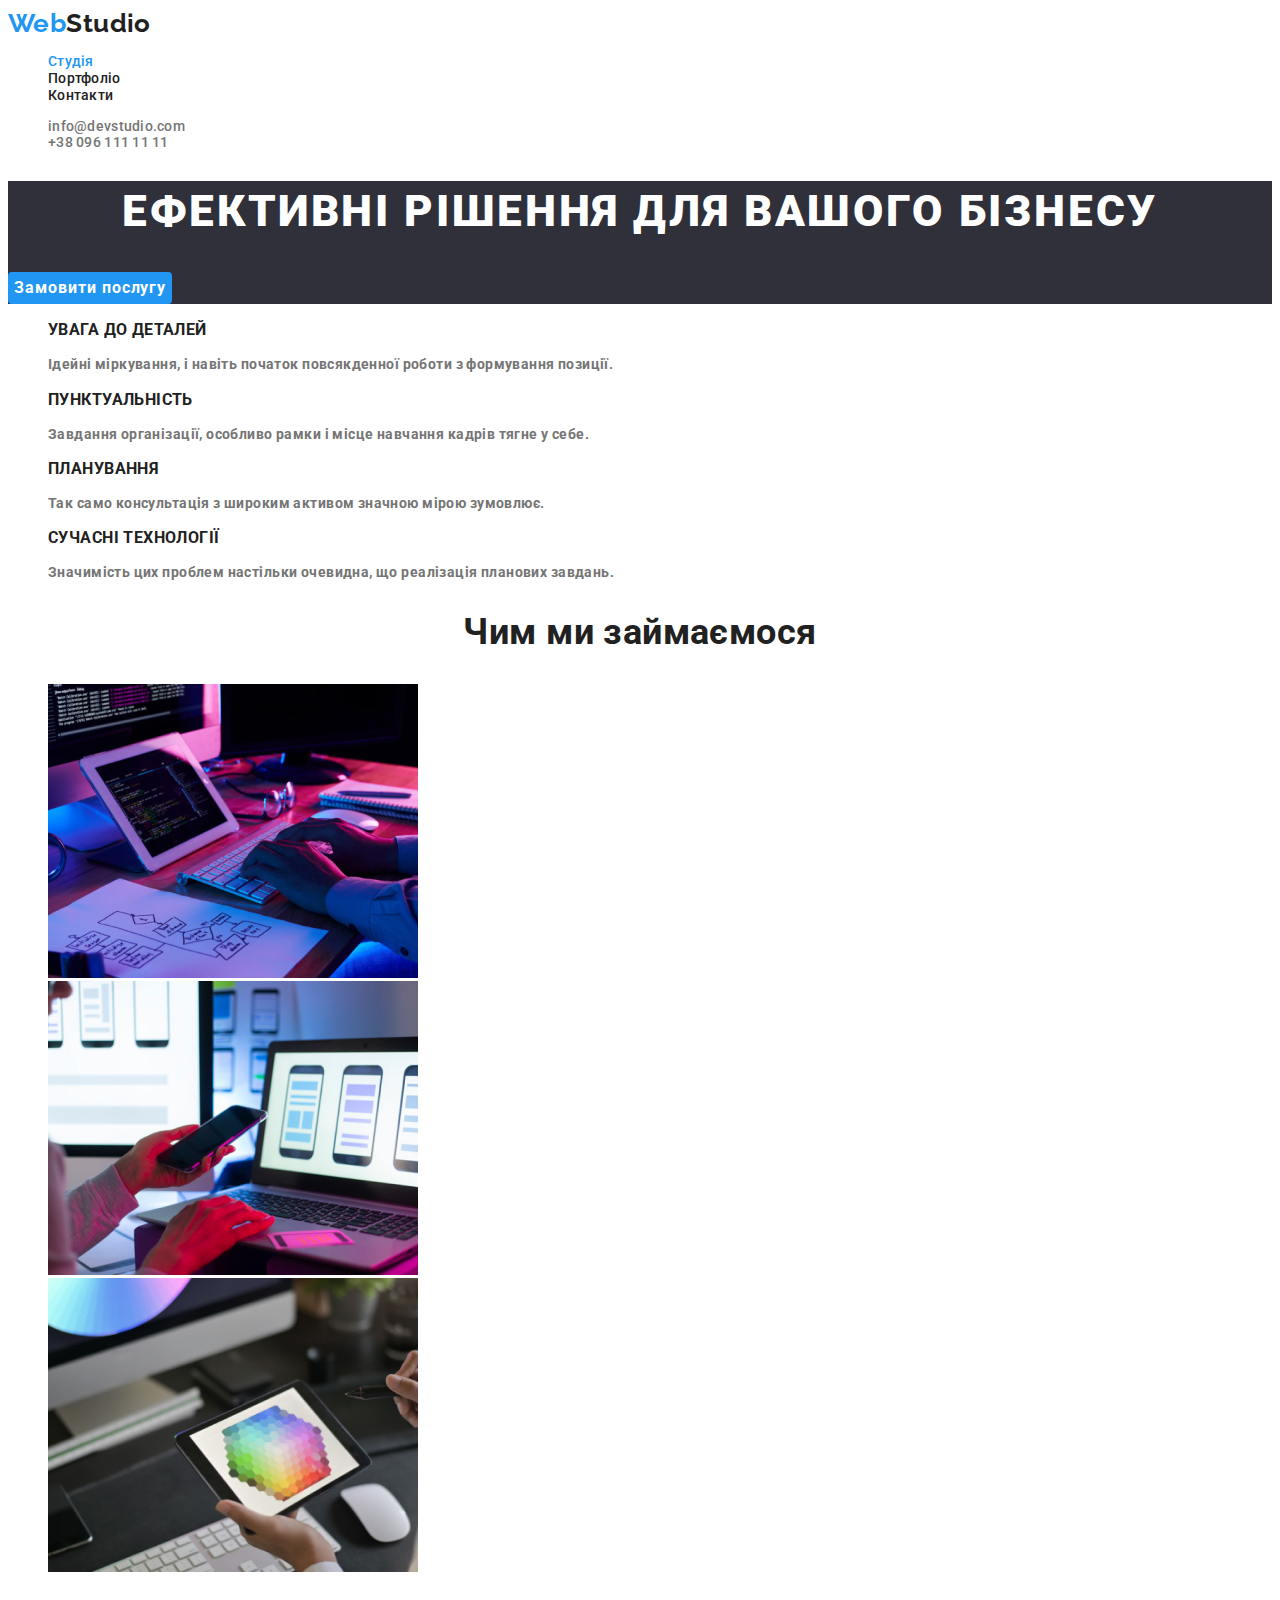
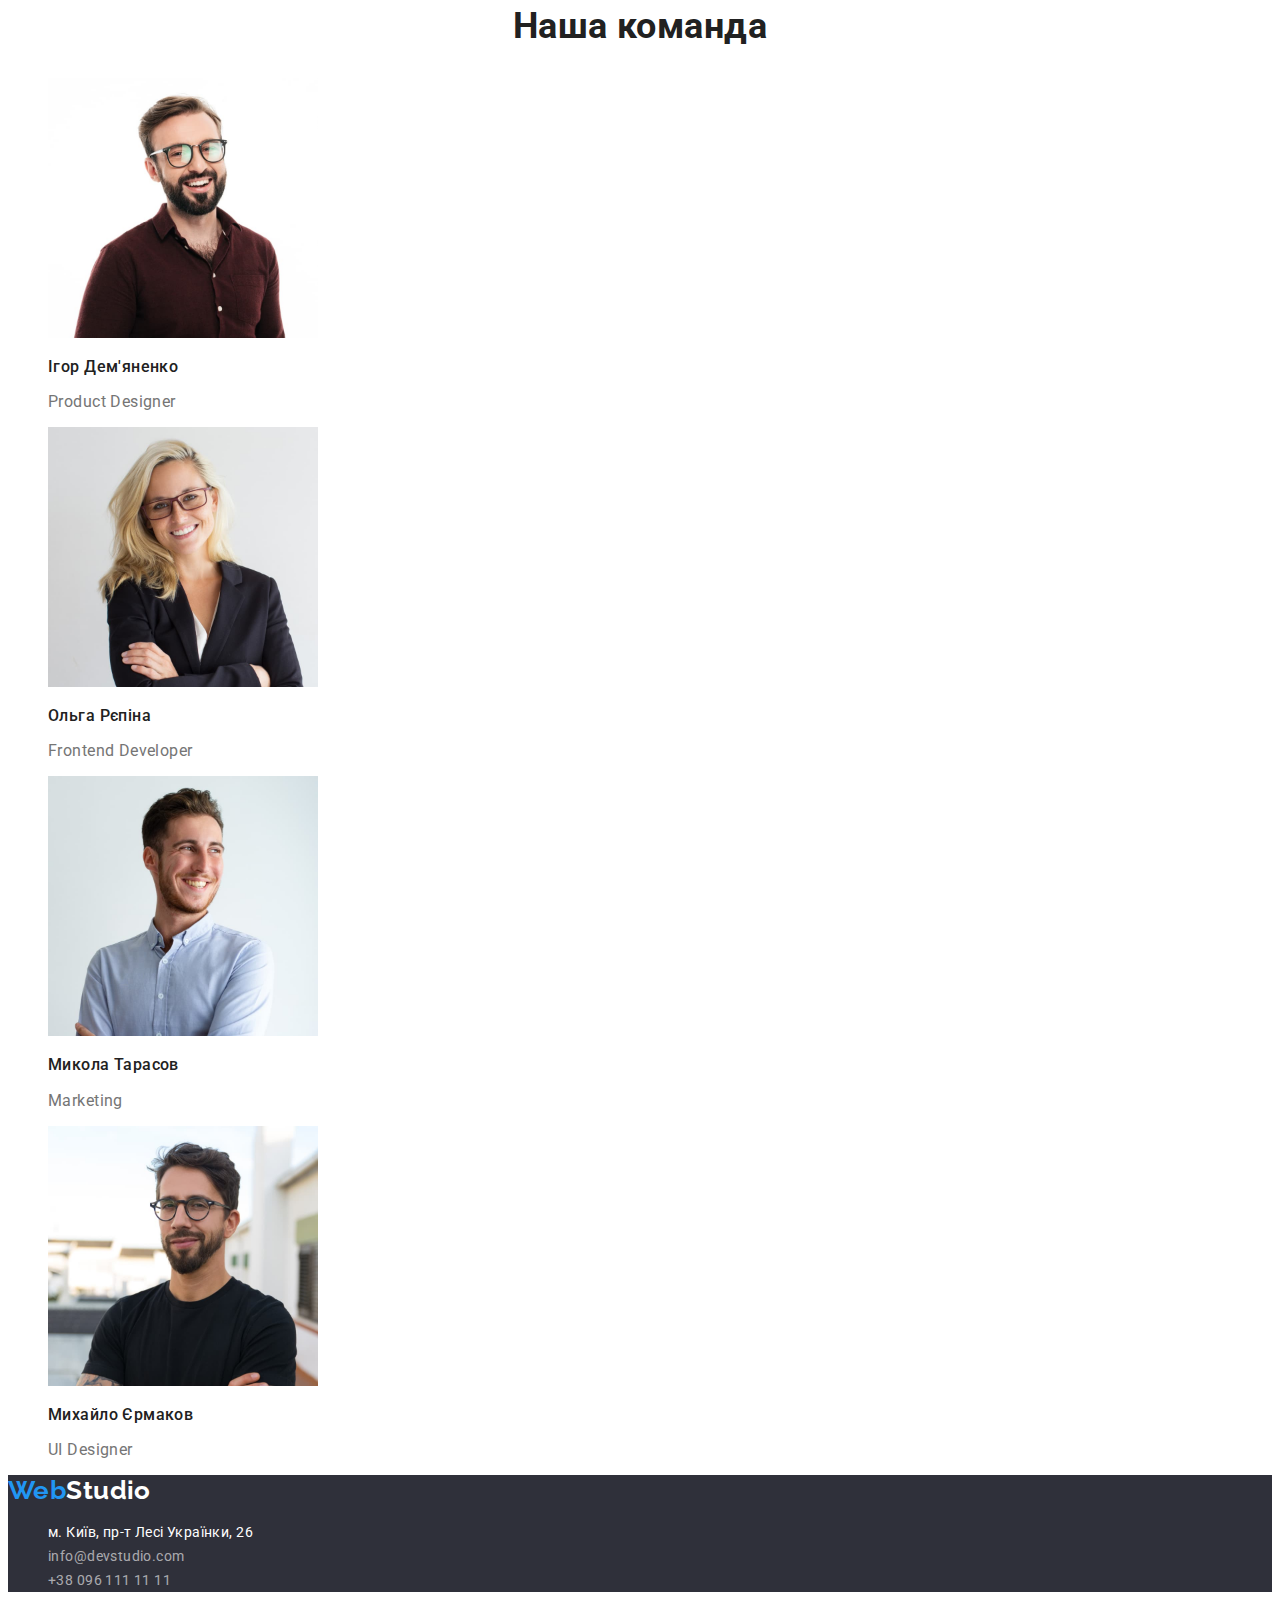
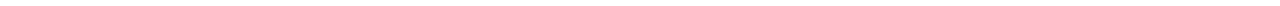
==== index.html @ c514490f "Added files" ====
<!DOCTYPE html>
<html lang="uk">
  <head>
    <meta charset="UTF-8" />
    <meta http-equiv="X-UA-Compatible" content="IE=edge" />
    <meta name="viewport" content="width=device-width, initial-scale=1.0" />
    <title>WebStudio</title>
    <link
      href="https://fonts.googleapis.com/css2?family=Raleway:wght@700&family=Roboto:wght@400;500;700;900&display=swap"
      rel="stylesheet"
    />
    <link rel="stylesheet" href="./css/styles.css" />
  </head>
  <body>
    <header class="page-header">
      <nav>
        <a href="/" class="logo"><span>Web</span>Studio</a>
        <ul class="nav-list list">
          <li><a href="./index.html" class="link current">Студія</a></li>
          <li><a href="./portfolio.html" class="link">Портфоліо</a></li>
          <li><a href="" class="link">Контакти</a></li>
        </ul>
      </nav>
      <ul class="contacts-list list">
        <li>
          <a href="mailto:info@devstudio.com" class="link"
            >info@devstudio.com</a
          >
        </li>
        <li><a href="tel:+380961111111" class="link">+38 096 111 11 11</a></li>
      </ul>
    </header>
    <main>
      <section class="hero">
        <h1 class="heading">Ефективні рішення для вашого бізнесу</h1>
        <button type="button" class="primary-button">Замовити послугу</button>
      </section>

      <section class="advantages">
        <h2 hidden>Переваги</h2>
        <ul class="list">
          <li>
            <h3 class="subtitle">УВАГА ДО ДЕТАЛЕЙ</h3>
            <p class="text">
              Ідейні міркування, і навіть початок повсякденної роботи з
              формування позиції.
            </p>
          </li>
          <li>
            <h3 class="subtitle">ПУНКТУАЛЬНІСТЬ</h3>
            <p class="text">
              Завдання організації, особливо рамки і місце навчання кадрів тягне
              у себе.
            </p>
          </li>
          <li>
            <h3 class="subtitle">ПЛАНУВАННЯ</h3>
            <p class="text">
              Так само консультація з широким активом значною мірою зумовлює.
            </p>
          </li>
          <li>
            <h3 class="subtitle">СУЧАСНІ ТЕХНОЛОГІЇ</h3>
            <p class="text">
              Значимість цих проблем настільки очевидна, що реалізація планових
              завдань.
            </p>
          </li>
        </ul>
      </section>

      <section class="work">
        <h2>Чим ми займаємося</h2>
        <ul class="list">
          <li>
            <img
              src="./images/box1.jpg"
              alt="Програмістб який працює"
              width="370"
            />
          </li>
          <li>
            <img
              src="./images/box2.jpg"
              alt="Розробник мобільного додатку"
              width="370"
            />
          </li>
          <li>
            <img
              src="./images/box3.jpg"
              alt="Дизайнер виберає кольори"
              width="370"
            />
          </li>
        </ul>
      </section>

      <section class="team">
        <h2>Наша команда</h2>
        <ul class="list">
          <li>
            <img src="images/img(1).jpg" alt="Чоловік" width="270" />
            <h3>Ігор Дем'яненко</h3>
            <p>Product Designer</p>
          </li>
          <li>
            <img src="images/img(2).jpg" alt="Жінка" width="270" />
            <h3>Ольга Рєпіна</h3>
            <p>Frontend Developer</p>
          </li>
          <li>
            <img src="images/img(3).jpg" alt="Чоловік" width="270" />
            <h3>Микола Тарасов</h3>
            <p>Marketing</p>
          </li>
          <li>
            <img src="images/img(4).jpg" alt="Чоловік" width="270" />
            <h3>Михайло Єрмаков</h3>
            <p>UI Designer</p>
          </li>
        </ul>
      </section>
    </main>

    <footer class="page-footer">
      <a href="/" class="logo"><span>Web</span>Studio</a>
      <address>
        <ul class="contacts list">
          <li>
            <a
              href="https://goo.gl/maps/9UR91L7CwCxcRUuD7"
              target="_blank"
              rel="noopener noreferrer nofollow"
              class="location"
              >м. Київ, пр-т Лесі Українки, 26</a
            >
          </li>
          <li><a href="mailto:info@devstudio.com">info@devstudio.com</a></li>
          <li><a href="tel:+380961111111">+38 096 111 11 11</a></li>
        </ul>
      </address>
    </footer>
  </body>
</html>
---- css/styles.css ----
:root {
    --accent-color: #2196F3;
    --title-color: #212121;
    --text-color: #757575;
    --white-text: #fff;
    --primary-background-color: #fff;
    --secondary-background-color: #F5F4FA;
    --dark-background-color: #2F303A;
}

body {
    font-family: 'Roboto', sans-serif;
    color: var(--text-color);
    font-size: 14px;
    letter-spacing: 0.03em;
}
a {
    text-decoration: none;
}
.list {
    list-style: none;
}

/* Header */
.logo {
    color: var(--title-color);
    font-family: 'Raleway', sans-serif;

    font-weight: 700;
    font-size: 26px;
    line-height: 1.2;
}
.logo span {
    color: var(--accent-color);
}
.page-header .link {
    font-weight: 500;
    line-height: 1.2;
    letter-spacing: 0.02em;
}
.page-header .link:hover,
.page-header .link:focus {
    color: var(--accent-color);
}
.nav-list .link{
    color: var(--title-color);
}
.nav-list .link.current {
    color: var(--accent-color);
}
.contacts-list .link{
    color: var(--text-color);
}

/* Section Hero */
.hero {
    background-color: var(--dark-background-color);
}
.hero .heading {
    color: var(--white-text);

    font-weight: 900;
    font-size: 44px;
    line-height: 1.4;

    text-align: center;
    letter-spacing: 0.06em;
    text-transform: uppercase;
}
.hero .primary-button {
    background-color: var(--accent-color);
    color: var(--white-text);
    font-family: inherit;
    border-radius: 4px;
    border: none;

    font-weight: 700;
    font-size: 16px;
    line-height: 1.9;
    text-align: center;
    letter-spacing: 0.06em;
}
.hero .primary-button:hover,
.hero .primary-button:focus {
    background-color: var(--secondary-background-color);
    color: var(--title-color);
    cursor: pointer;
}

/* Section Advantages */
.advantages {
    font-weight: 700;
    line-height: 1.2;
}
.advantages .subtitle{
    color: var(--title-color);
}

/* What do we do and Our team */
.work h2,
.team h2 {
    color: var(--title-color);

    font-weight: 700;
    font-size: 36px;
    line-height: 1.2;
    text-align: center;
}
.team h3 {
    color: var(--title-color);

    font-weight: 500;
    font-size: 16px;
    line-height: 1.2;
}
.team p {
    font-size: 16px;
    line-height: 1.2;
}

/* Footer */
.page-footer {
    background-color: var(--dark-background-color);
}
.page-footer .logo {
    color: var(--white-text);
}
.contacts a{
    color: rgba(255, 255, 255, 0.6);
    font-style: normal;

    line-height: 24px;
}
.contacts .location {
    color: var(--white-text);
}
.contacts a:hover,
.contacts a:focus{
    color: var(--accent-color);
}

/* Portfolio */
.filter-buttons .button {
    background-color: var(--secondary-background-color);
    color: var(--title-color);
    font-family: inherit;
    border: none;
    border-radius: 4px;

    font-weight: 500;
    font-size: 16px;
    line-height: 1.6;
    text-align: center;
    cursor: pointer;
}
.filter-buttons .button:hover,
.filter-buttons .butto:focus {
    background-color: var(--accent-color);
    color: var(--white-text);
    box-shadow: 0px 3px 1px rgba(0, 0, 0, 0.1), 0px 1px 2px rgba(0, 0, 0, 0.08), 0px 2px 2px rgba(0, 0, 0, 0.12);
}
.projects h2 {
    color: var(--title-color);

    font-weight: 700;
    font-size: 18px;
    line-height: 2;
    letter-spacing: 0.06em;
}
.projects p{
    font-size: 16px;
    line-height: 2;
}
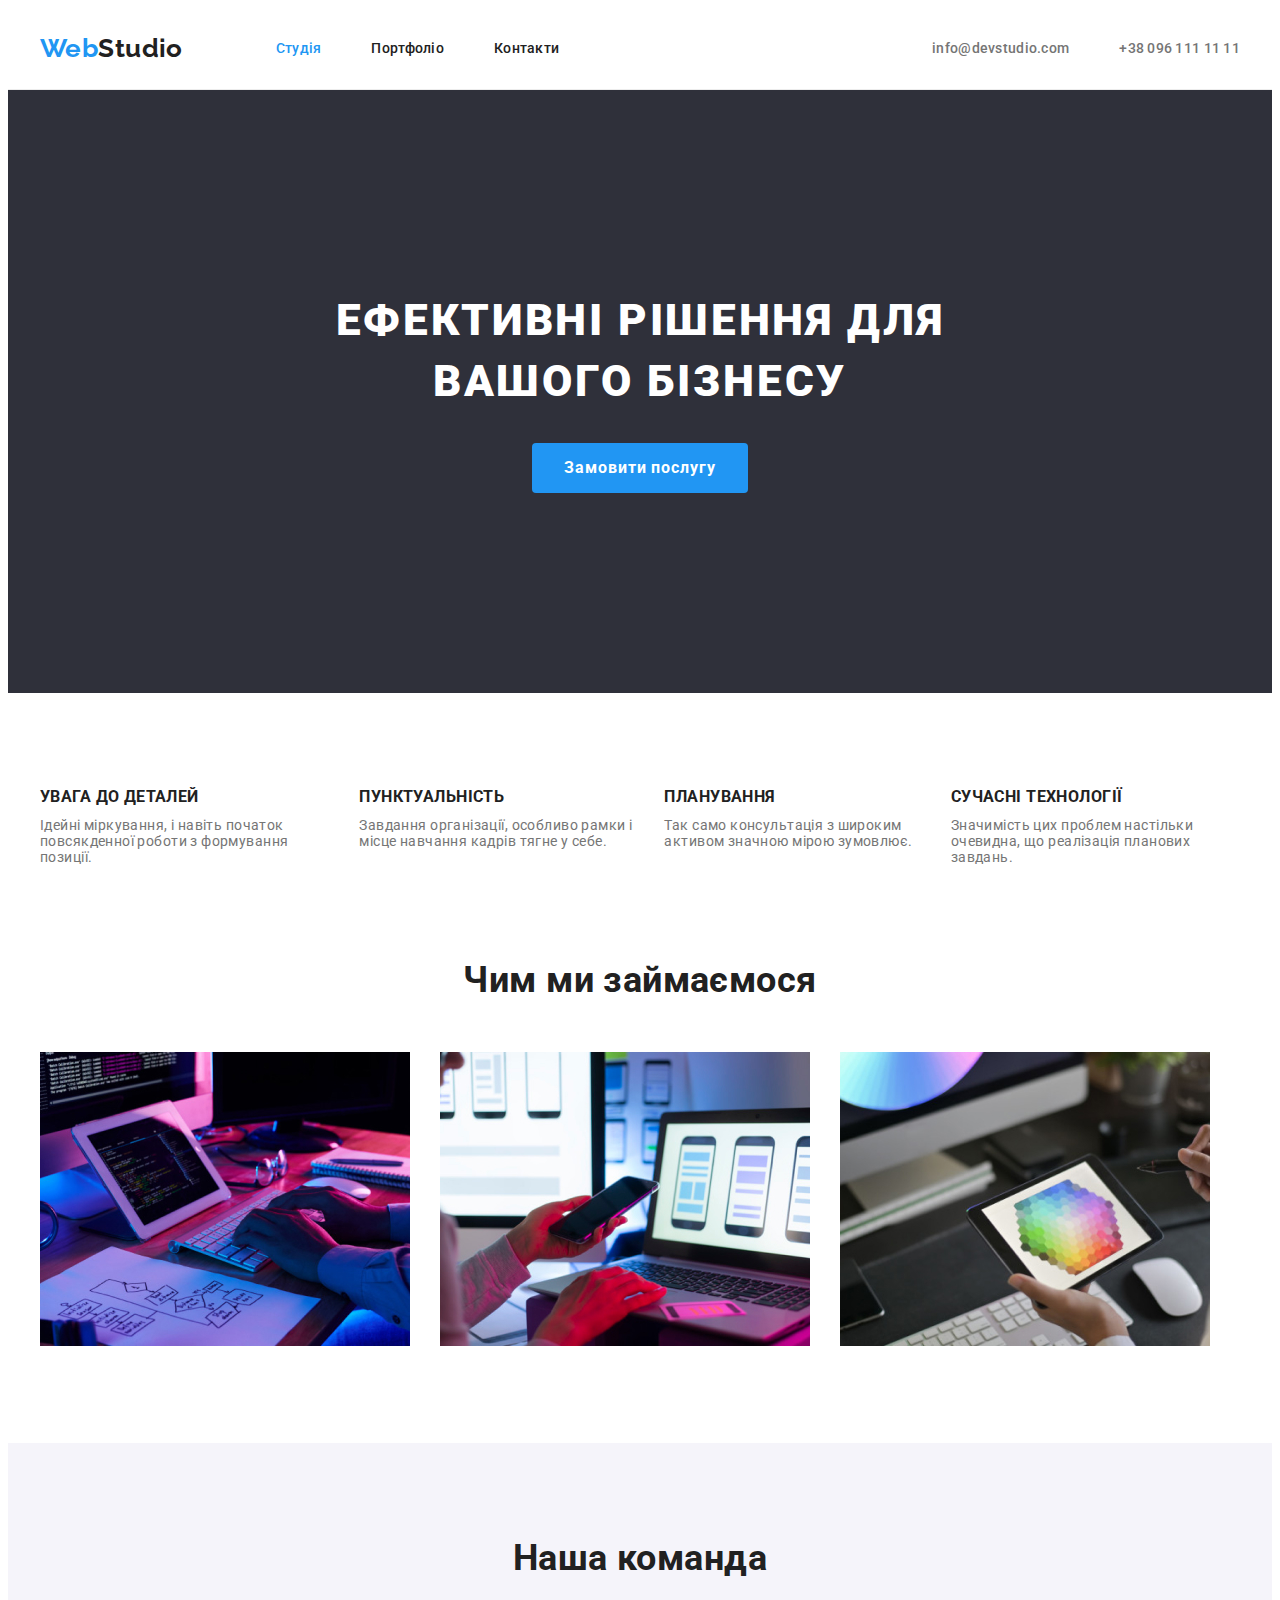
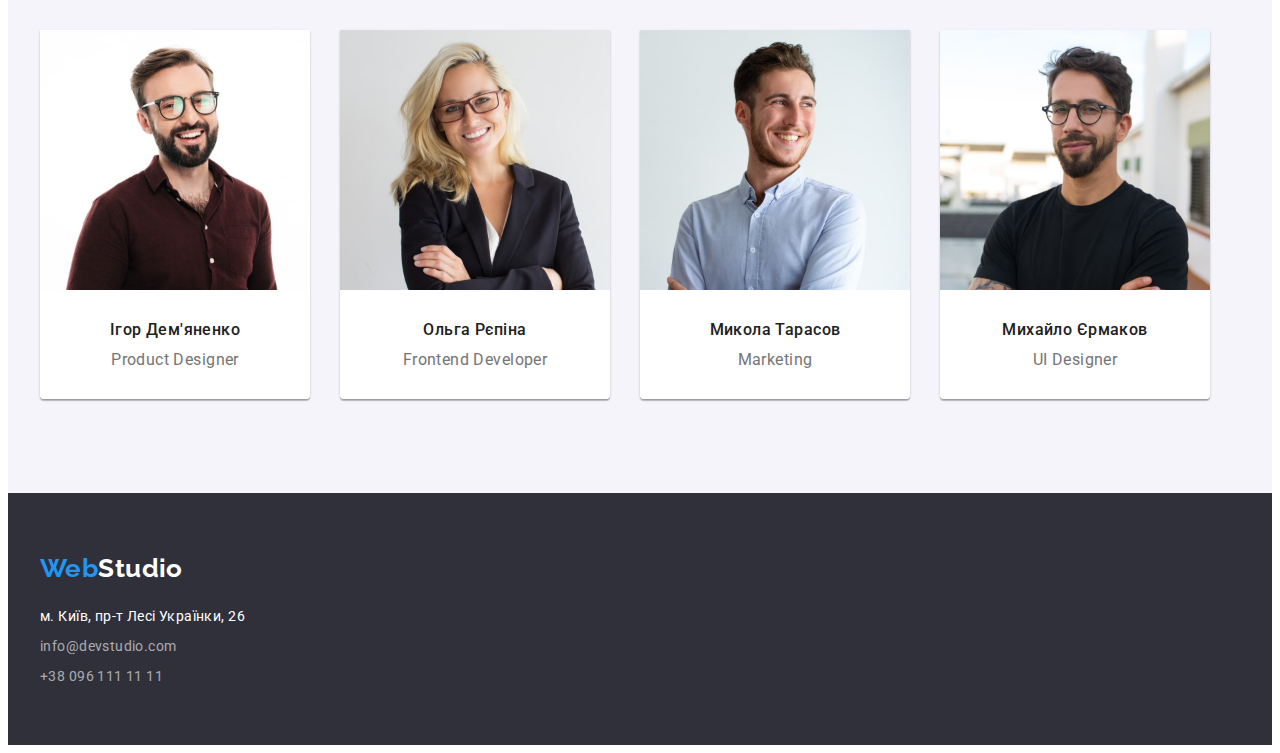
==== commit 984bee06: "Done homework week 3" ====
--- a/index.html
+++ b/index.html
@@ -9,57 +9,76 @@
       href="https://fonts.googleapis.com/css2?family=Raleway:wght@700&family=Roboto:wght@400;500;700;900&display=swap"
       rel="stylesheet"
     />
+    <link
+      rel="stylesheet"
+      href="https://cdnjs.cloudflare.com/ajax/libs/modern-normalize/1.1.0/modern-normalize.min.css"
+      integrity="sha512-wpPYUAdjBVSE4KJnH1VR1HeZfpl1ub8YT/NKx4PuQ5NmX2tKuGu6U/JRp5y+Y8XG2tV+wKQpNHVUX03MfMFn9Q=="
+      crossorigin="anonymous"
+      referrerpolicy="no-referrer"
+    />
     <link rel="stylesheet" href="./css/styles.css" />
   </head>
+
   <body>
+    <!-- Header -->
     <header class="page-header">
-      <nav>
-        <a href="/" class="logo"><span>Web</span>Studio</a>
-        <ul class="nav-list list">
-          <li><a href="./index.html" class="link current">Студія</a></li>
-          <li><a href="./portfolio.html" class="link">Портфоліо</a></li>
-          <li><a href="" class="link">Контакти</a></li>
+      <div class="container main-nav">
+        <nav class="secondary-nav">
+          <a href="/" class="logo"><span>Web</span>Studio</a>
+          <ul class="nav-list list">
+            <li class="item">
+              <a href="./index.html" class="link current">Студія</a>
+            </li>
+            <li class="item">
+              <a href="./portfolio.html" class="link">Портфоліо</a>
+            </li>
+            <li class="item"><a href="" class="link">Контакти</a></li>
+          </ul>
+        </nav>
+        <ul class="contacts-list list">
+          <li class="item">
+            <a href="mailto:info@devstudio.com" class="link"
+              >info@devstudio.com</a
+            >
+          </li>
+          <li class="item">
+            <a href="tel:+380961111111" class="link">+38 096 111 11 11</a>
+          </li>
         </ul>
-      </nav>
-      <ul class="contacts-list list">
-        <li>
-          <a href="mailto:info@devstudio.com" class="link"
-            >info@devstudio.com</a
-          >
-        </li>
-        <li><a href="tel:+380961111111" class="link">+38 096 111 11 11</a></li>
-      </ul>
+      </div>
     </header>
+
     <main>
+      <!-- Hero section -->
       <section class="hero">
         <h1 class="heading">Ефективні рішення для вашого бізнесу</h1>
         <button type="button" class="primary-button">Замовити послугу</button>
       </section>
-
+      <!-- Advantages section -->
       <section class="advantages">
-        <h2 hidden>Переваги</h2>
-        <ul class="list">
-          <li>
+        <h2 class="visually-hidden">Переваги</h2>
+        <ul class="advantages-list list container">
+          <li class="item">
             <h3 class="subtitle">УВАГА ДО ДЕТАЛЕЙ</h3>
             <p class="text">
               Ідейні міркування, і навіть початок повсякденної роботи з
               формування позиції.
             </p>
           </li>
-          <li>
+          <li class="item">
             <h3 class="subtitle">ПУНКТУАЛЬНІСТЬ</h3>
             <p class="text">
               Завдання організації, особливо рамки і місце навчання кадрів тягне
               у себе.
             </p>
           </li>
-          <li>
+          <li class="item">
             <h3 class="subtitle">ПЛАНУВАННЯ</h3>
             <p class="text">
               Так само консультація з широким активом значною мірою зумовлює.
             </p>
           </li>
-          <li>
+          <li class="item">
             <h3 class="subtitle">СУЧАСНІ ТЕХНОЛОГІЇ</h3>
             <p class="text">
               Значимість цих проблем настільки очевидна, що реалізація планових
@@ -69,24 +88,25 @@
         </ul>
       </section>
 
+      <!-- Working -->
       <section class="work">
         <h2>Чим ми займаємося</h2>
-        <ul class="list">
-          <li>
+        <ul class="working-list list container">
+          <li class="item">
             <img
               src="./images/box1.jpg"
               alt="Програмістб який працює"
               width="370"
             />
           </li>
-          <li>
+          <li class="item">
             <img
               src="./images/box2.jpg"
               alt="Розробник мобільного додатку"
               width="370"
             />
           </li>
-          <li>
+          <li class="item">
             <img
               src="./images/box3.jpg"
               alt="Дизайнер виберає кольори"
@@ -98,48 +118,59 @@
 
       <section class="team">
         <h2>Наша команда</h2>
-        <ul class="list">
-          <li>
+        <ul class="team-list list container">
+          <li class="item">
             <img src="images/img(1).jpg" alt="Чоловік" width="270" />
-            <h3>Ігор Дем'яненко</h3>
-            <p>Product Designer</p>
+            <div class="info">
+              <h3>Ігор Дем'яненко</h3>
+              <p>Product Designer</p>
+            </div>
           </li>
-          <li>
+          <li class="item">
             <img src="images/img(2).jpg" alt="Жінка" width="270" />
-            <h3>Ольга Рєпіна</h3>
-            <p>Frontend Developer</p>
+            <div class="info">
+              <h3>Ольга Рєпіна</h3>
+              <p>Frontend Developer</p>
+            </div>
           </li>
-          <li>
+          <li class="item">
             <img src="images/img(3).jpg" alt="Чоловік" width="270" />
-            <h3>Микола Тарасов</h3>
-            <p>Marketing</p>
+            <div class="info">
+              <h3>Микола Тарасов</h3>
+              <p>Marketing</p>
+            </div>
           </li>
-          <li>
+          <li class="item">
             <img src="images/img(4).jpg" alt="Чоловік" width="270" />
-            <h3>Михайло Єрмаков</h3>
-            <p>UI Designer</p>
+            <div class="info">
+              <h3>Михайло Єрмаков</h3>
+              <p>UI Designer</p>
+            </div>
           </li>
         </ul>
       </section>
     </main>
 
+    <!-- Footer -->
     <footer class="page-footer">
-      <a href="/" class="logo"><span>Web</span>Studio</a>
-      <address>
-        <ul class="contacts list">
-          <li>
-            <a
-              href="https://goo.gl/maps/9UR91L7CwCxcRUuD7"
-              target="_blank"
-              rel="noopener noreferrer nofollow"
-              class="location"
-              >м. Київ, пр-т Лесі Українки, 26</a
-            >
-          </li>
-          <li><a href="mailto:info@devstudio.com">info@devstudio.com</a></li>
-          <li><a href="tel:+380961111111">+38 096 111 11 11</a></li>
-        </ul>
-      </address>
+      <div class="container">
+        <a href="/" class="logo"><span>Web</span>Studio</a>
+        <address>
+          <ul class="contacts list">
+            <li>
+              <a
+                href="https://goo.gl/maps/9UR91L7CwCxcRUuD7"
+                target="_blank"
+                rel="noopener noreferrer nofollow"
+                class="location"
+                >м. Київ, пр-т Лесі Українки, 26</a
+              >
+            </li>
+            <li><a href="mailto:info@devstudio.com">info@devstudio.com</a></li>
+            <li><a href="tel:+380961111111">+38 096 111 11 11</a></li>
+          </ul>
+        </address>
+      </div>
     </footer>
   </body>
 </html>
--- a/css/styles.css
+++ b/css/styles.css
@@ -6,6 +6,8 @@
     --primary-background-color: #fff;
     --secondary-background-color: #F5F4FA;
     --dark-background-color: #2F303A;
+    --header-border-color: #ECECEC;
+    --portfolio-item-border-color: #EEEEEE;
 }
 
 body {
@@ -17,12 +19,52 @@
 a {
     text-decoration: none;
 }
+h1, h2, h3, p{
+    margin: 0;
+}
 .list {
     list-style: none;
-}
-
+    padding: 0;
+    margin: 0;
+}
+.container {
+    width: 1200px;
+    padding: 0 15px;
+    margin: 0 auto;
+}
+.visually-hidden {
+    position: absolute;
+    white-space: nowrap;
+    width: 1px;
+    height: 1px;
+    overflow: hidden;
+    border: 0;
+    padding: 0;
+    clip: rect(0 0 0 0);
+    clip-path: inset(50%);
+    margin: -1px;
+}
 /* Header */
+.page-header {
+    border-bottom: 1px solid var(--header-border-color);
+}
+.main-nav {
+    display: flex;
+    align-items: center;
+}
+.secondary-nav {
+    display: flex;
+    align-items: center;
+}
+.nav-list {
+    display: flex;
+}
+.contacts-list {
+    display: flex;
+    margin-left: auto;
+}
 .logo {
+    margin-right: 93px;
     color: var(--title-color);
     font-family: 'Raleway', sans-serif;
 
@@ -43,31 +85,48 @@
     color: var(--accent-color);
 }
 .nav-list .link{
+    display: block;
+    padding: 32px 0;
     color: var(--title-color);
 }
 .nav-list .link.current {
     color: var(--accent-color);
 }
+.nav-list .item:not(:last-child) {
+    margin-right: 50px;
+}
 .contacts-list .link{
+    display: block;
+    padding: 32px 0;
     color: var(--text-color);
+}
+.contacts-list .item + .item {
+    margin-left: 50px;
 }
 
 /* Section Hero */
 .hero {
+    padding-top: 200px;
+    padding-bottom: 200px;
+
     background-color: var(--dark-background-color);
+    text-align: center;
 }
 .hero .heading {
-    color: var(--white-text);
-
+    width: 696px;
+    margin: 0 auto 30px auto;
+
+    color: var(--white-text);
     font-weight: 900;
     font-size: 44px;
     line-height: 1.4;
-
-    text-align: center;
     letter-spacing: 0.06em;
     text-transform: uppercase;
+    text-align: center;
 }
 .hero .primary-button {
+    padding: 10px 32px;
+
     background-color: var(--accent-color);
     color: var(--white-text);
     font-family: inherit;
@@ -89,16 +148,33 @@
 
 /* Section Advantages */
 .advantages {
-    font-weight: 700;
-    line-height: 1.2;
+    margin: 94px 0;
+}
+.advantages-list {
+    display: flex;
+}
+.advantages-list .item:not(:last-child) {
+    margin-right: 30px;
 }
 .advantages .subtitle{
-    color: var(--title-color);
+    margin-bottom: 10px;
+    color: var(--title-color);
+
+    font-weight: 700;
+    line-height: 1.2;
 }
 
 /* What do we do and Our team */
+.working-list {
+    display: flex;
+    margin-bottom: 94px;
+}
+.working-list .item:not(:last-child) {
+    margin-right: 30px;
+}
 .work h2,
 .team h2 {
+    margin-bottom: 50px;
     color: var(--title-color);
 
     font-weight: 700;
@@ -106,7 +182,33 @@
     line-height: 1.2;
     text-align: center;
 }
+
+.team {
+    padding: 94px 0;
+    background-color: var(--secondary-background-color);
+}
+.team-list {
+    display: flex;
+}
+.team-list .item {
+    box-shadow: 0px 1px 3px rgba(0, 0, 0, 0.12), 0px 1px 1px rgba(0, 0, 0, 0.14), 0px 2px 1px rgba(0, 0, 0, 0.2);
+    border-radius: 0px 0px 4px 4px;
+}
+.team-list .item:not(:last-child) {
+    margin-right: 30px;
+}
+.team-list .info {
+    padding: 30px 0;
+
+    background-color: var(--primary-background-color);
+    text-align: center;
+    border-radius: 0px 0px 4px 4px;
+}
+.team-list img {
+    display: block;
+}
 .team h3 {
+    margin-bottom: 10px;
     color: var(--title-color);
 
     font-weight: 500;
@@ -120,10 +222,21 @@
 
 /* Footer */
 .page-footer {
+    padding-top: 60px;
+    padding-bottom: 60px;
     background-color: var(--dark-background-color);
 }
 .page-footer .logo {
-    color: var(--white-text);
+    display: inline-block;
+    margin-bottom: 20px;
+
+    color: var(--white-text);
+}
+.contacts li:not(:last-child) {
+    margin-bottom: 9px;
+}
+.contacts li {
+    height: 21px;
 }
 .contacts a{
     color: rgba(255, 255, 255, 0.6);
@@ -140,7 +253,20 @@
 }
 
 /* Portfolio */
+.portfolio-page {
+    margin-top: 94px;
+    margin-bottom: 94px;
+}
+.filter-buttons {
+    display: flex;
+    justify-content: center;
+    margin-bottom: 50px;
+}
+.filter-buttons .item:not(:last-child) {
+    margin-right: 8px;
+}
 .filter-buttons .button {
+    padding: 6px 22px;
     background-color: var(--secondary-background-color);
     color: var(--title-color);
     font-family: inherit;
@@ -159,7 +285,25 @@
     color: var(--white-text);
     box-shadow: 0px 3px 1px rgba(0, 0, 0, 0.1), 0px 1px 2px rgba(0, 0, 0, 0.08), 0px 2px 2px rgba(0, 0, 0, 0.12);
 }
-.projects h2 {
+.projects-list {
+    display: flex;
+    flex-wrap: wrap;
+    row-gap: 30px;
+    column-gap: 30px;
+}
+.projects-list .item {
+    width: calc((100% - 60px)/3);
+}
+.projects-list .info {
+    padding: 20px 24px;
+    border: 1px solid var(--portfolio-item-border-color);
+    border-top: none;
+}
+.projects-list img {
+    display: block;
+}
+.projects-list h2 {
+    margin-bottom: 4px;
     color: var(--title-color);
 
     font-weight: 700;
@@ -167,7 +311,8 @@
     line-height: 2;
     letter-spacing: 0.06em;
 }
-.projects p{
+.projects-list p{
+    color: var(--text-color);
     font-size: 16px;
     line-height: 2;
 }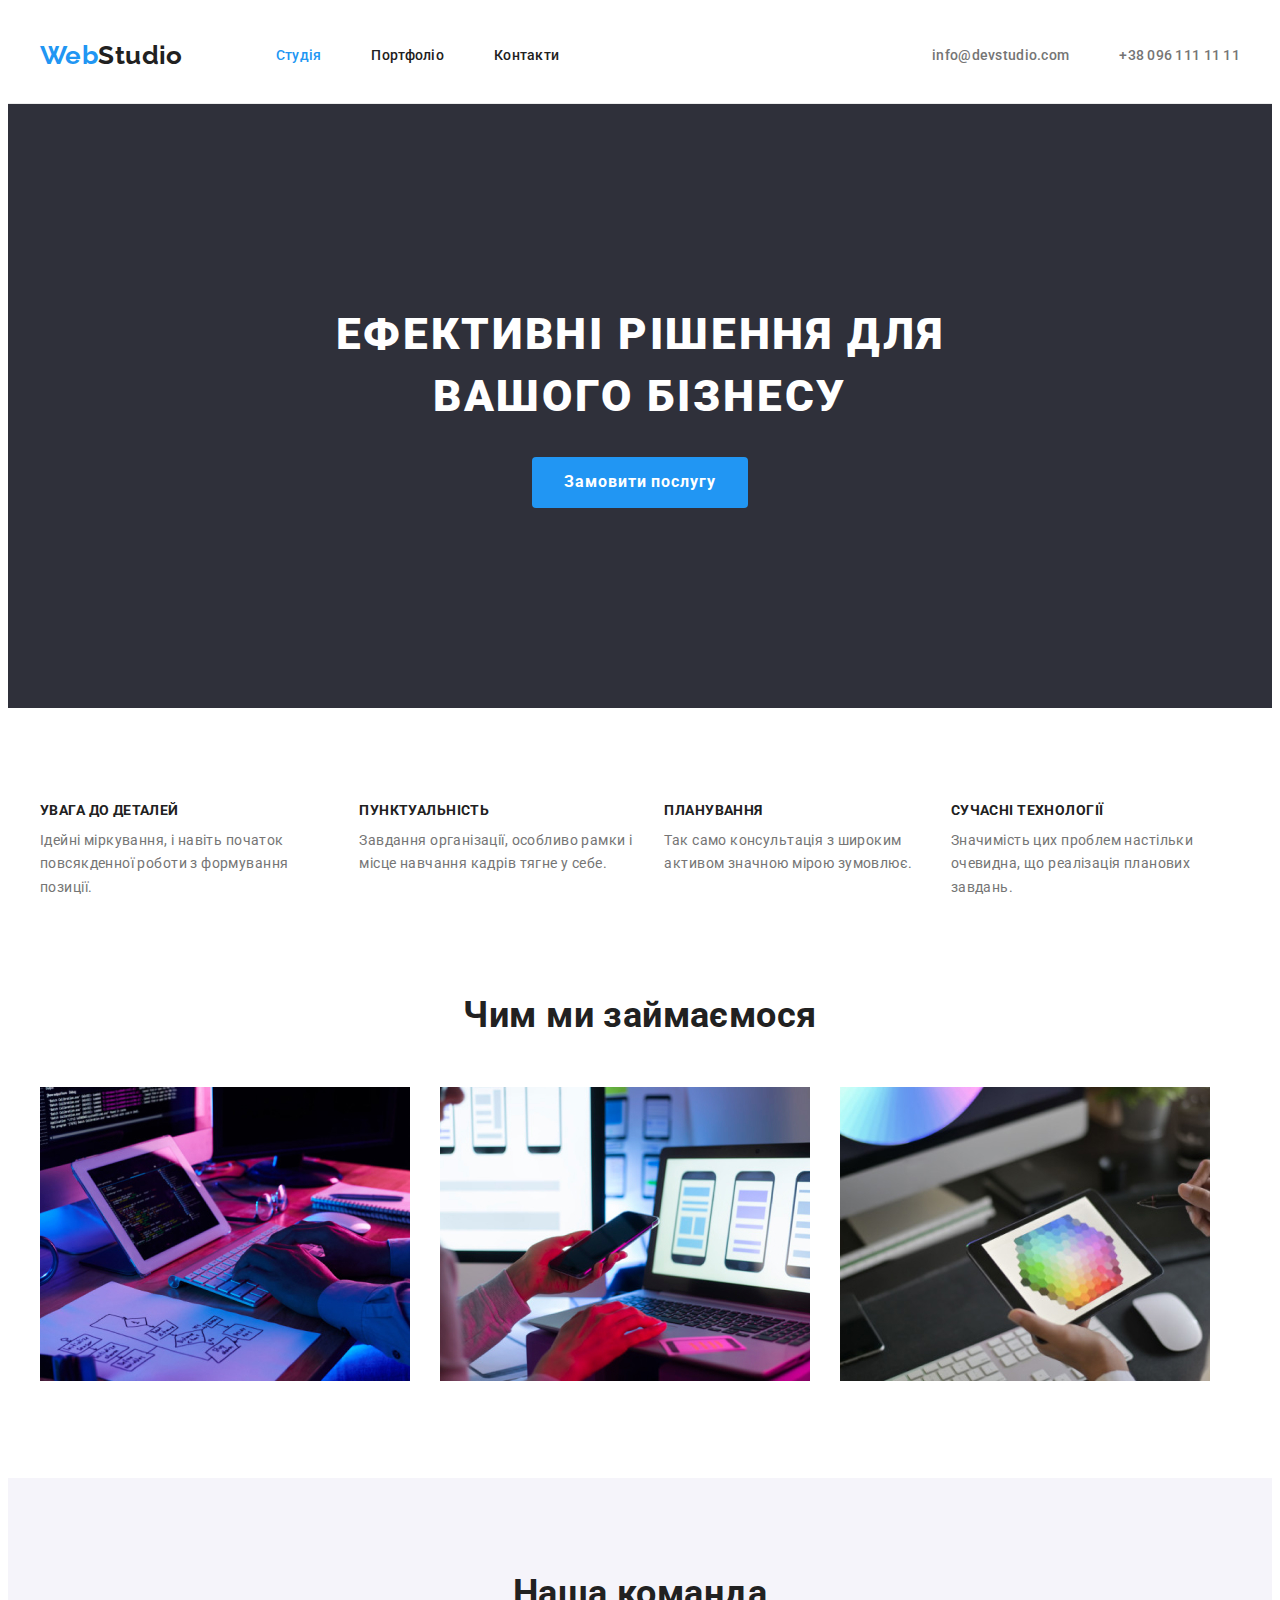
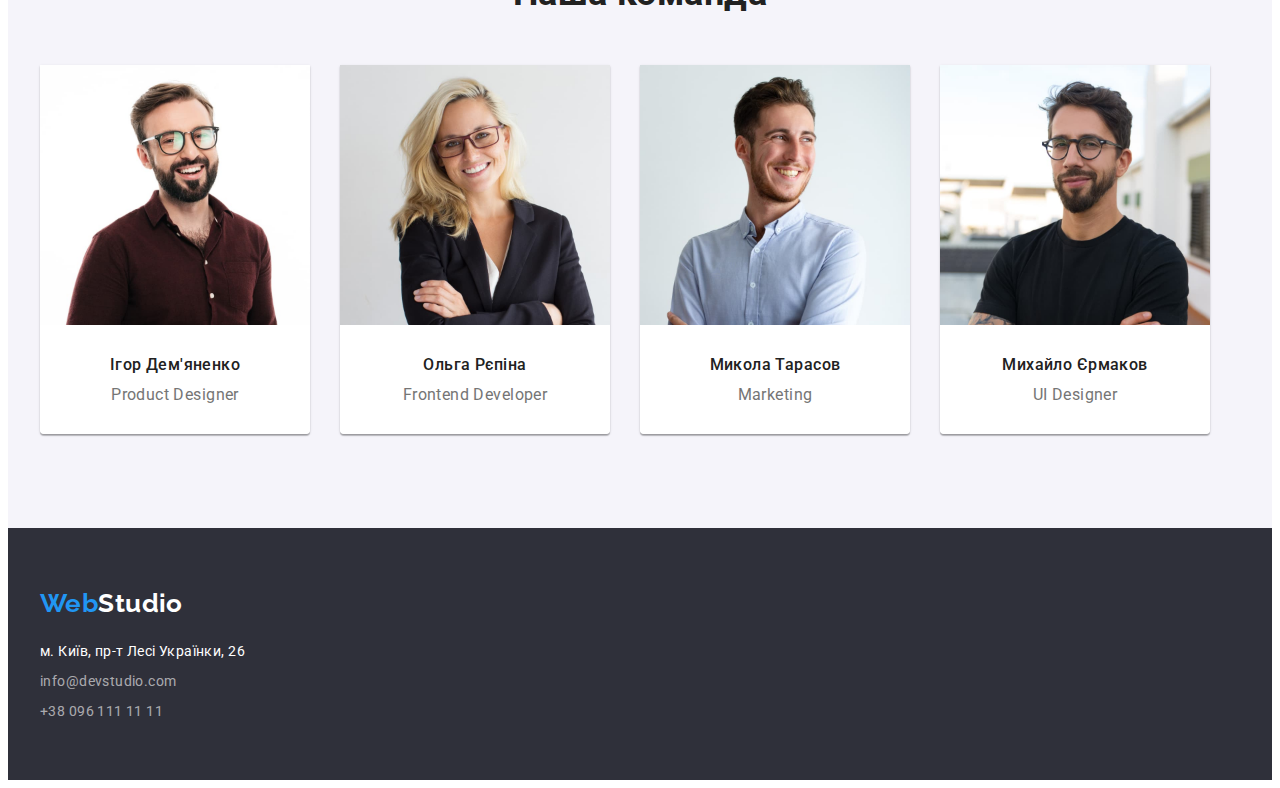
==== commit 0792e5b2: "Correcded project" ====
--- a/index.html
+++ b/index.html
@@ -51,103 +51,113 @@
     <main>
       <!-- Hero section -->
       <section class="hero">
-        <h1 class="heading">Ефективні рішення для вашого бізнесу</h1>
-        <button type="button" class="primary-button">Замовити послугу</button>
+        <div class="container">
+          <h1 class="heading">Ефективні рішення для вашого бізнесу</h1>
+          <button type="button" class="primary-button">Замовити послугу</button>
+        </div>
       </section>
+
       <!-- Advantages section -->
-      <section class="advantages">
-        <h2 class="visually-hidden">Переваги</h2>
-        <ul class="advantages-list list container">
-          <li class="item">
-            <h3 class="subtitle">УВАГА ДО ДЕТАЛЕЙ</h3>
-            <p class="text">
-              Ідейні міркування, і навіть початок повсякденної роботи з
-              формування позиції.
-            </p>
-          </li>
-          <li class="item">
-            <h3 class="subtitle">ПУНКТУАЛЬНІСТЬ</h3>
-            <p class="text">
-              Завдання організації, особливо рамки і місце навчання кадрів тягне
-              у себе.
-            </p>
-          </li>
-          <li class="item">
-            <h3 class="subtitle">ПЛАНУВАННЯ</h3>
-            <p class="text">
-              Так само консультація з широким активом значною мірою зумовлює.
-            </p>
-          </li>
-          <li class="item">
-            <h3 class="subtitle">СУЧАСНІ ТЕХНОЛОГІЇ</h3>
-            <p class="text">
-              Значимість цих проблем настільки очевидна, що реалізація планових
-              завдань.
-            </p>
-          </li>
-        </ul>
+      <section class="advantages section">
+        <div class="container">
+          <h2 class="visually-hidden">Переваги</h2>
+          <ul class="advantages-list list">
+            <li class="item">
+              <h3 class="subtitle">УВАГА ДО ДЕТАЛЕЙ</h3>
+              <p class="text">
+                Ідейні міркування, і навіть початок повсякденної роботи з
+                формування позиції.
+              </p>
+            </li>
+            <li class="item">
+              <h3 class="subtitle">ПУНКТУАЛЬНІСТЬ</h3>
+              <p class="text">
+                Завдання організації, особливо рамки і місце навчання кадрів
+                тягне у себе.
+              </p>
+            </li>
+            <li class="item">
+              <h3 class="subtitle">ПЛАНУВАННЯ</h3>
+              <p class="text">
+                Так само консультація з широким активом значною мірою зумовлює.
+              </p>
+            </li>
+            <li class="item">
+              <h3 class="subtitle">СУЧАСНІ ТЕХНОЛОГІЇ</h3>
+              <p class="text">
+                Значимість цих проблем настільки очевидна, що реалізація
+                планових завдань.
+              </p>
+            </li>
+          </ul>
+        </div>
       </section>
 
       <!-- Working -->
-      <section class="work">
-        <h2>Чим ми займаємося</h2>
-        <ul class="working-list list container">
-          <li class="item">
-            <img
-              src="./images/box1.jpg"
-              alt="Програмістб який працює"
-              width="370"
-            />
-          </li>
-          <li class="item">
-            <img
-              src="./images/box2.jpg"
-              alt="Розробник мобільного додатку"
-              width="370"
-            />
-          </li>
-          <li class="item">
-            <img
-              src="./images/box3.jpg"
-              alt="Дизайнер виберає кольори"
-              width="370"
-            />
-          </li>
-        </ul>
+      <section class="section">
+        <div class="container">
+          <h2 class="sub-heading">Чим ми займаємося</h2>
+          <ul class="working-list list">
+            <li class="item">
+              <img
+                src="./images/box1.jpg"
+                alt="Програмістб який працює"
+                width="370"
+              />
+            </li>
+            <li class="item">
+              <img
+                src="./images/box2.jpg"
+                alt="Розробник мобільного додатку"
+                width="370"
+              />
+            </li>
+            <li class="item">
+              <img
+                src="./images/box3.jpg"
+                alt="Дизайнер виберає кольори"
+                width="370"
+              />
+            </li>
+          </ul>
+        </div>
       </section>
 
-      <section class="team">
-        <h2>Наша команда</h2>
-        <ul class="team-list list container">
-          <li class="item">
-            <img src="images/img(1).jpg" alt="Чоловік" width="270" />
-            <div class="info">
-              <h3>Ігор Дем'яненко</h3>
-              <p>Product Designer</p>
-            </div>
-          </li>
-          <li class="item">
-            <img src="images/img(2).jpg" alt="Жінка" width="270" />
-            <div class="info">
-              <h3>Ольга Рєпіна</h3>
-              <p>Frontend Developer</p>
-            </div>
-          </li>
-          <li class="item">
-            <img src="images/img(3).jpg" alt="Чоловік" width="270" />
-            <div class="info">
-              <h3>Микола Тарасов</h3>
-              <p>Marketing</p>
-            </div>
-          </li>
-          <li class="item">
-            <img src="images/img(4).jpg" alt="Чоловік" width="270" />
-            <div class="info">
-              <h3>Михайло Єрмаков</h3>
-              <p>UI Designer</p>
-            </div>
-          </li>
-        </ul>
+      <!-- Team section -->
+      <section class="team section">
+        <div class="container">
+          <h2 class="sub-heading">Наша команда</h2>
+          <ul class="team-list list">
+            <li class="item">
+              <img src="images/img(1).jpg" alt="Чоловік" width="270" />
+              <div class="info">
+                <h3>Ігор Дем'яненко</h3>
+                <p>Product Designer</p>
+              </div>
+            </li>
+            <li class="item">
+              <img src="images/img(2).jpg" alt="Жінка" width="270" />
+              <div class="info">
+                <h3>Ольга Рєпіна</h3>
+                <p>Frontend Developer</p>
+              </div>
+            </li>
+            <li class="item">
+              <img src="images/img(3).jpg" alt="Чоловік" width="270" />
+              <div class="info">
+                <h3>Микола Тарасов</h3>
+                <p>Marketing</p>
+              </div>
+            </li>
+            <li class="item">
+              <img src="images/img(4).jpg" alt="Чоловік" width="270" />
+              <div class="info">
+                <h3>Михайло Єрмаков</h3>
+                <p>UI Designer</p>
+              </div>
+            </li>
+          </ul>
+        </div>
       </section>
     </main>
 
--- a/css/styles.css
+++ b/css/styles.css
@@ -31,6 +31,10 @@
     width: 1200px;
     padding: 0 15px;
     margin: 0 auto;
+}
+.section {
+    padding-top: 94px;
+    padding-bottom: 94px;
 }
 .visually-hidden {
     position: absolute;
@@ -75,6 +79,9 @@
 .logo span {
     color: var(--accent-color);
 }
+.page-header .logo {
+    padding: 32px 0;
+}
 .page-header .link {
     font-weight: 500;
     line-height: 1.2;
@@ -124,7 +131,7 @@
     text-transform: uppercase;
     text-align: center;
 }
-.hero .primary-button {
+.primary-button {
     padding: 10px 32px;
 
     background-color: var(--accent-color);
@@ -139,8 +146,8 @@
     text-align: center;
     letter-spacing: 0.06em;
 }
-.hero .primary-button:hover,
-.hero .primary-button:focus {
+.primary-button:hover,
+.primary-button:focus {
     background-color: var(--secondary-background-color);
     color: var(--title-color);
     cursor: pointer;
@@ -148,7 +155,7 @@
 
 /* Section Advantages */
 .advantages {
-    margin: 94px 0;
+    padding-bottom: 0;
 }
 .advantages-list {
     display: flex;
@@ -161,30 +168,31 @@
     color: var(--title-color);
 
     font-weight: 700;
-    line-height: 1.2;
+    font-size: 14px;
+    line-height: 1.2;
+}
+.advantages .text {
+    line-height: 1.7;
 }
 
 /* What do we do and Our team */
+.sub-heading {
+    margin-bottom: 50px;
+    color: var(--title-color);
+
+    font-weight: 700;
+    font-size: 36px;
+    line-height: 1.2;
+    text-align: center;
+}
 .working-list {
     display: flex;
-    margin-bottom: 94px;
 }
 .working-list .item:not(:last-child) {
     margin-right: 30px;
 }
-.work h2,
-.team h2 {
-    margin-bottom: 50px;
-    color: var(--title-color);
-
-    font-weight: 700;
-    font-size: 36px;
-    line-height: 1.2;
-    text-align: center;
-}
 
 .team {
-    padding: 94px 0;
     background-color: var(--secondary-background-color);
 }
 .team-list {
@@ -253,10 +261,6 @@
 }
 
 /* Portfolio */
-.portfolio-page {
-    margin-top: 94px;
-    margin-bottom: 94px;
-}
 .filter-buttons {
     display: flex;
     justify-content: center;
